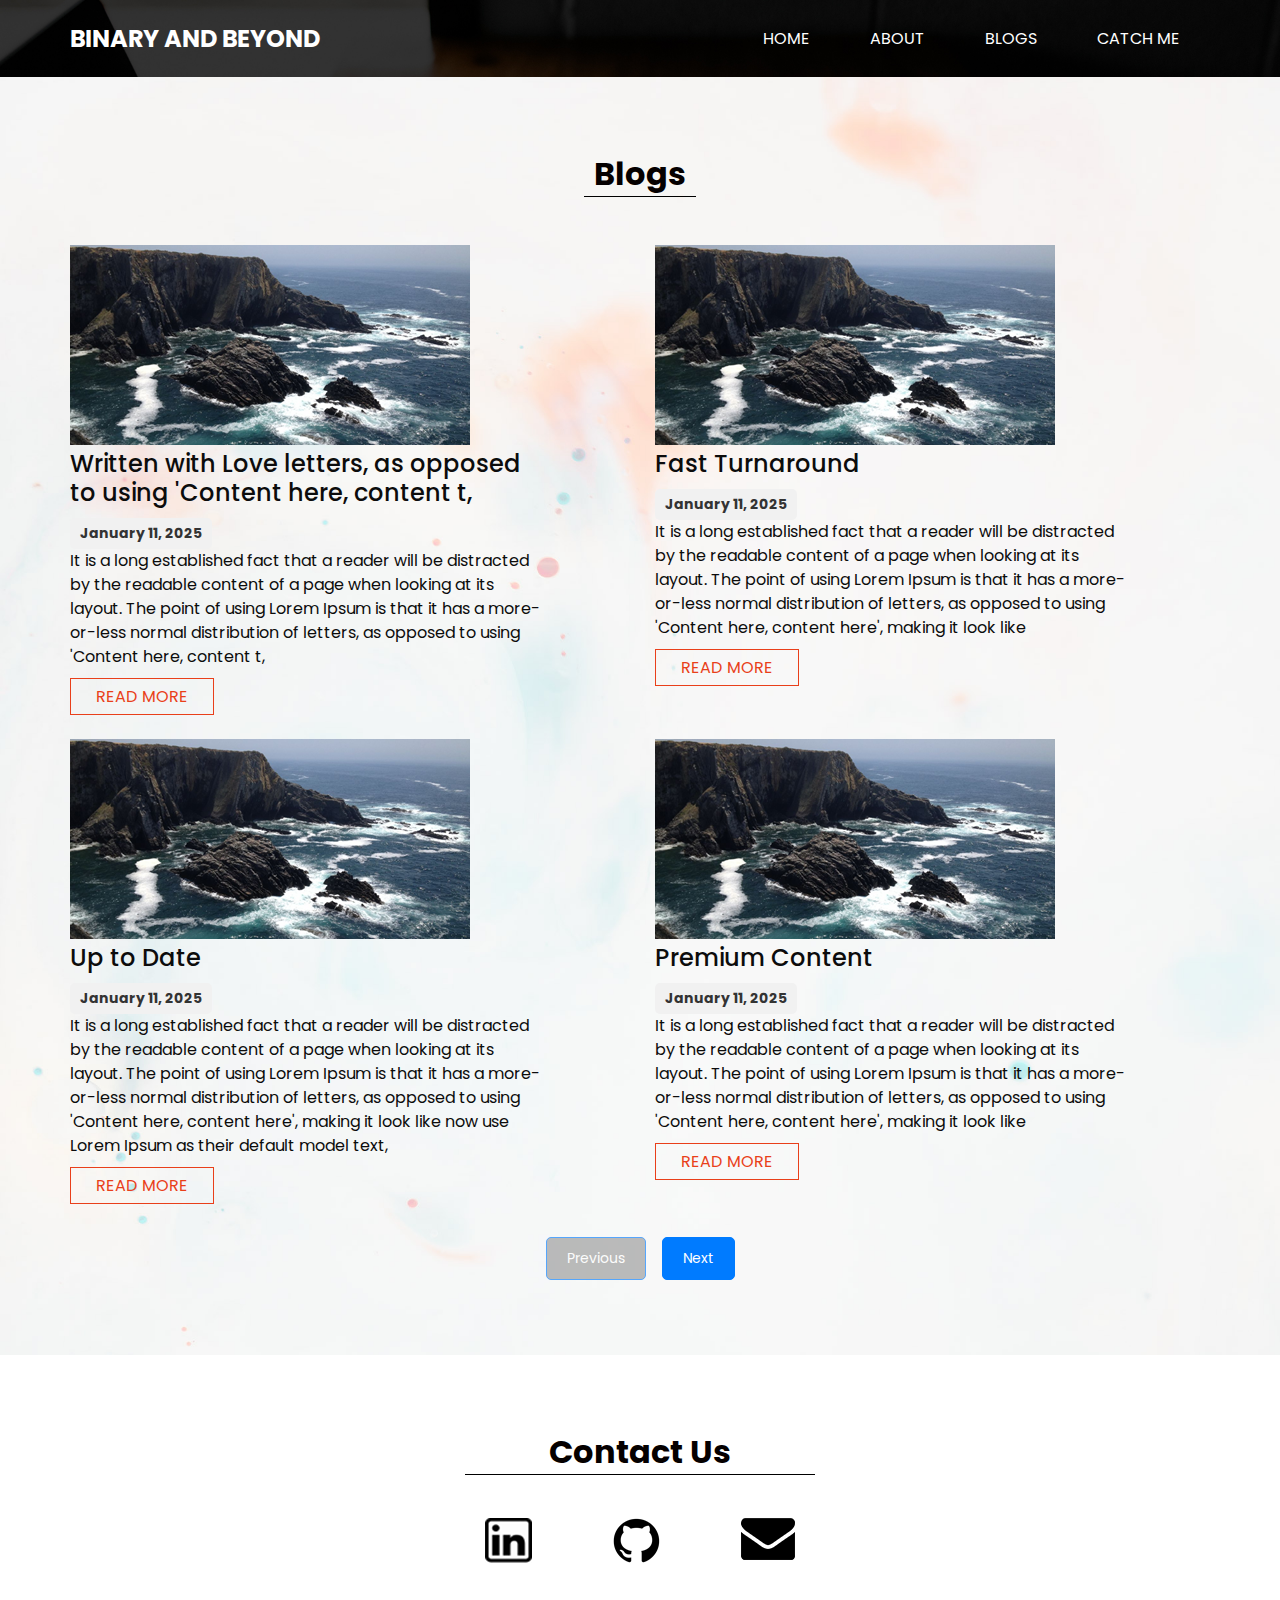
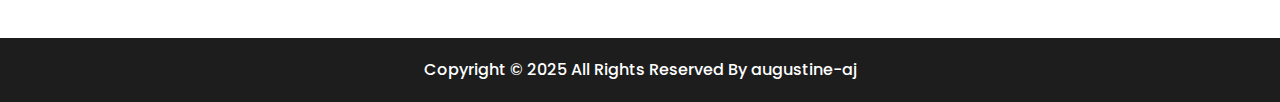
==== blogs.html @ b6eb5b26 "Add files via upload" ====
<!DOCTYPE html>
<html>

<head>
  <!-- Basic -->
  <meta charset="utf-8" />
  <meta http-equiv="X-UA-Compatible" content="IE=edge" />
  <!-- Mobile Metas -->
  <meta name="viewport" content="width=device-width, initial-scale=1, shrink-to-fit=no" />
  <!-- Site Metas -->
  <meta name="keywords" content="" />
  <meta name="description" content="" />
  <meta name="author" content="" />

  <title>Bianry and Beyond</title>

  <!-- slider stylesheet -->
  <link rel="stylesheet" type="text/css"
    href="https://cdnjs.cloudflare.com/ajax/libs/OwlCarousel2/2.1.3/assets/owl.carousel.min.css" />


  <!-- font wesome stylesheet -->
  <link rel="stylesheet" href="https://maxcdn.bootstrapcdn.com/font-awesome/4.3.0/css/font-awesome.min.css">

  <!-- bootstrap core css -->
  <link rel="stylesheet" type="text/css" href="css/bootstrap.css" />

  <!-- fonts style -->
  <link href="https://fonts.googleapis.com/css?family=Poppins:400,600,700&display=swap" rel="stylesheet">
  <!-- Custom styles for this template -->
  <link href="css/style.css" rel="stylesheet" />
  <!-- responsive style -->
  <link href="css/responsive.css" rel="stylesheet" />
</head>

<body class="sub_page">
  <div class="hero_area">
    <!-- header section strats -->
    <header class="header_section">
      <div class="container">
        <nav class="navbar navbar-expand-lg custom_nav-container pt-3">
          <a class="navbar-brand mr-5" href="index.html">
            <span>
              Binary and Beyond
            </span>
          </a>
          <div class="collapse navbar-collapse" id="navbarSupportedContent">
            <div class="d-flex ml-auto flex-column flex-lg-row align-items-center">
              <ul class="navbar-nav  ">
                <li class="nav-item active">
                  <a class="nav-link" href="index.html">Home <span class="sr-only">(current)</span></a>
                </li>
                <li class="nav-item">
                  <a class="nav-link" href="about.html"> About </a>
                </li>
                <li class="nav-item">
                  <a class="nav-link" href="blogs.html"> Blogs </a>
                </li>
                <li class="nav-item">
                  <a class="nav-link" href="contact.html">Catch me</a>
                </li>
              </ul>

            </div>
          </div>
        </nav>
      </div>
    </header>
    <!-- end header section -->
  </div>

  <div class="body_bg layout_padding">

    <!-- service section -->

    <section class="blog_section ">
      <div class="container">
        <div class="heading_container">
          <h2>
            Blogs
          </h2>
        </div>
      </div>
      <div class="container">
        <div class="row">
          <div class="col-md-6">
            <div class="box">
              <div class="img-box">
                <img src="images/blog_demo.png" alt="">
              </div>
              <h4>
                Written with Love letters, as opposed to using 'Content here, content t,
              </h4>
              <div class="post-date">
                <span>January 11, 2025</span> <!-- Example date -->
              </div>
              <p>
                It is a long established fact that a reader will be distracted by the readable content of a page when
                looking at its layout. The point of using Lorem Ipsum is that it has a more-or-less normal distribution
                of
                letters, as opposed to using 'Content here, content t,
              </p>
              <a href="">
                Read More
              </a>
            </div>
          </div>
          <div class="col-md-6">
            <div class="box align-items-end align-items-md-start text-right text-md-left">
              <div class="img-box">
                <img src="images/blog_demo.png" alt="">
              </div>
              <h4>
                Fast Turnaround
              </h4>
              <div class="post-date">
                <span>January 11, 2025</span> <!-- Example date -->
              </div>
              <p>
                It is a long established fact that a reader will be distracted by the readable content of a page when
                looking at its layout. The point of using Lorem Ipsum is that it has a more-or-less normal distribution
                of
                letters, as opposed to using 'Content here, content here', making it look like
              </p>
              <a href="">
                Read More
              </a>
            </div>
          </div>
        </div>
        <div class="row">
          <div class="col-md-6">
            <div class="box">
              <div class="img-box">
                <img src="images/blog_demo.png" alt="">
              </div>
              <h4>
                Up to Date
              </h4>
              <div class="post-date">
                <span>January 11, 2025</span> <!-- Example date -->
              </div>
              <p>
                It is a long established fact that a reader will be distracted by the readable content of a page when
                looking at its layout. The point of using Lorem Ipsum is that it has a more-or-less normal distribution
                of
                letters, as opposed to using 'Content here, content here', making it look like now use Lorem Ipsum as
                their default model text,
              </p>
              <a href="">
                Read More
              </a>
            </div>
          </div>
          <div class="col-md-6">
            <div class="box align-items-end align-items-md-start text-right text-md-left">
              <div class="img-box">
                <img src="images/blog_demo.png" alt="">
              </div>
              <h4>
                Premium Content
              </h4>
              <div class="post-date">
                <span>January 11, 2025</span> <!-- Example date -->
              </div>
              <p>
                It is a long established fact that a reader will be distracted by the readable content of a page when
                looking at its layout. The point of using Lorem Ipsum is that it has a more-or-less normal distribution
                of
                letters, as opposed to using 'Content here, content here', making it look like
              </p>
              <a href="">
                Read More
              </a>
            </div>
          </div>
        </div>
        <div class="row">
          <div class="col-md-6">
            <div class="box">
              <div class="img-box">
                <img src="images/blog_demo.png" alt="">
              </div>
              <h4>
                Written with Love letters, as opposed to using 'Content here, content t,
              </h4>
              <div class="post-date">
                <span>January 11, 2025</span> <!-- Example date -->
              </div>
              <p>
                It is a long established fact that a reader will be distracted by the readable content of a page when
                looking at its layout. The point of using Lorem Ipsum is that it has a more-or-less normal distribution
                of
                letters, as opposed to using 'Content here, content t,
              </p>
              <a href="">
                Read More
              </a>
            </div>
          </div>
          <div class="col-md-6">
            <div class="box align-items-end align-items-md-start text-right text-md-left">
              <div class="img-box">
                <img src="images/blog_demo.png" alt="">
              </div>
              <h4>
                Fast Turnaround
              </h4>
              <div class="post-date">
                <span>January 11, 2025</span> <!-- Example date -->
              </div>
              <p>
                It is a long established fact that a reader will be distracted by the readable content of a page when
                looking at its layout. The point of using Lorem Ipsum is that it has a more-or-less normal distribution
                of
                letters, as opposed to using 'Content here, content here', making it look like
              </p>
              <a href="">
                Read More
              </a>
            </div>
          </div>
        </div>
        <div class="row">
          <div class="col-md-6">
            <div class="box">
              <div class="img-box">
                <img src="images/blog_demo.png" alt="">
              </div>
              <h4>
                Written with Love letters, as opposed to using 'Content here, content t,
              </h4>
              <div class="post-date">
                <span>January 11, 2025</span> <!-- Example date -->
              </div>
              <p>
                It is a long established fact that a reader will be distracted by the readable content of a page when
                looking at its layout. The point of using Lorem Ipsum is that it has a more-or-less normal distribution
                of
                letters, as opposed to using 'Content here, content t,
              </p>
              <a href="">
                Read More
              </a>
            </div>
          </div>
          <div class="col-md-6">
            <div class="box align-items-end align-items-md-start text-right text-md-left">
              <div class="img-box">
                <img src="images/blog_demo.png" alt="">
              </div>
              <h4>
                Fast Turnaround
              </h4>
              <div class="post-date">
                <span>January 11, 2025</span> <!-- Example date -->
              </div>
              <p>
                It is a long established fact that a reader will be distracted by the readable content of a page when
                looking at its layout. The point of using Lorem Ipsum is that it has a more-or-less normal distribution
                of
                letters, as opposed to using 'Content here, content here', making it look like
              </p>
              <a href="">
                Read More
              </a>
            </div>
          </div>
        </div><div class="row">
          <div class="col-md-6">
            <div class="box">
              <div class="img-box">
                <img src="images/blog_demo.png" alt="">
              </div>
              <h4>
                Written with Love letters, as opposed to using 'Content here, content t,
              </h4>
              <div class="post-date">
                <span>January 11, 2025</span> <!-- Example date -->
              </div>
              <p>
                It is a long established fact that a reader will be distracted by the readable content of a page when
                looking at its layout. The point of using Lorem Ipsum is that it has a more-or-less normal distribution
                of
                letters, as opposed to using 'Content here, content t,
              </p>
              <a href="">
                Read More
              </a>
            </div>
          </div>
          <div class="col-md-6">
            <div class="box align-items-end align-items-md-start text-right text-md-left">
              <div class="img-box">
                <img src="images/blog_demo.png" alt="">
              </div>
              <h4>
                Fast Turnaround
              </h4>
              <div class="post-date">
                <span>January 11, 2025</span> <!-- Example date -->
              </div>
              <p>
                It is a long established fact that a reader will be distracted by the readable content of a page when
                looking at its layout. The point of using Lorem Ipsum is that it has a more-or-less normal distribution
                of
                letters, as opposed to using 'Content here, content here', making it look like
              </p>
              <a href="">
                Read More
              </a>
            </div>
          </div>
        </div>
        <div class="d-flex justify-content-center mt-4">
          <button id="prev-btn" class="btn btn-primary mx-2" disabled>Previous</button>
          <button id="next-btn" class="btn btn-primary mx-2">Next</button>
        </div>
      </div>
    </section>

    <!-- end service section -->

  </div>
  <!-- info section -->

  <section class="info_section layout_padding">
    <div class="footer_contact">
      <div class="heading_container">
        <h2>
          Contact Us
        </h2>
      </div>
      <div class="box">
        <a href="https://www.linkedin.com/in/augustine-aj/" class="img-box">
          <img src="images/linkedin.png" alt="" class="img-1">
          <img src="images/linkedin-o.png" alt="" class="img-2">
        </a>
        <a href="https://github.com/augustine-aj" class="img-box">
          <img src="images/github.png" alt="" class="img-1">
          <img src="images/github-o.png" alt="" class="img-2">
        </a>
        <a href="mailto:augustine04849@gmail.com" class="img-box">
          <img src="images/envelope.png" alt="" class="img-1">
          <img src="images/envelope-o.png" alt="" class="img-2">
        </a>
      </div>
    </div>


  </section>


  <!-- end info section -->

  <!-- footer section -->
  <section class="container-fluid footer_section">
    <p>
      Copyright &copy; 2025 All Rights Reserved By
      <a href="https://github.com/augustine-aj">augustine-aj</a>
    </p>
  </section>
  <!-- footer section -->

  <script type="text/javascript" src="js/jquery-3.4.1.min.js"></script>
  <script type="text/javascript" src="js/bootstrap.js"></script>
  <script>
    document.addEventListener("DOMContentLoaded", function() {
      // Reset scroll if the page was reloaded with a hash in the URL
      if (window.location.hash) {
        window.location.hash = ""; // Reset the hash on load
      }
    
      let currentPage = 1; // Start with the first page
      const itemsPerPage = 4; // Number of items to show per page
      const blogBoxes = document.querySelectorAll(".blog_section .box");
      const prevBtn = document.getElementById("prev-btn");
      const nextBtn = document.getElementById("next-btn");
      const blogSection = document.querySelector(".blog_section");
    
      // Function to show the specified page
      function showPage(page) {
        const startIdx = (page - 1) * itemsPerPage;
        const endIdx = page * itemsPerPage;
    
        // Hide all boxes
        blogBoxes.forEach((box, idx) => {
          box.style.display = idx >= startIdx && idx < endIdx ? "block" : "none";
        });
    
        // Update button states
        prevBtn.disabled = page === 1;
        nextBtn.disabled = endIdx >= blogBoxes.length;
    
        // If this is a subsequent page load, scroll smoothly to the top of the blog section
        if (page > 1) {
          blogSection.scrollIntoView({ behavior: "smooth", block: "start" });
        }
      }
    
      // Event listeners for previous and next buttons
      prevBtn.addEventListener("click", () => {
        if (currentPage > 1) {
          currentPage--;
          showPage(currentPage);
        }
      });
    
      nextBtn.addEventListener("click", () => {
        if (currentPage * itemsPerPage < blogBoxes.length) {
          currentPage++;
          showPage(currentPage);
        }
      });
    
      // Initialize the first page view
      showPage(currentPage);
    });
    
      </script>

</body>

</html>
---- css/style.css ----
body {
  font-family: 'Poppins', sans-serif;
  color: #0c0c0c;
  background-color: #ffffff;
}

.layout_padding {
  padding: 75px 0;
}

.layout_padding2 {
  padding: 45px 0;
}

.layout_padding2-top {
  padding-top: 45px;
}

.layout_padding2-bottom {
  padding-bottom: 45px;
}

.layout_padding-top {
  padding-top: 75px;
}

.layout_padding-bottom {
  padding-bottom: 75px;
}

.heading_container {
  display: -webkit-box;
  display: -ms-flexbox;
  display: flex;
}

.heading_container h2 {
  font-weight: bold;
  color: #050000;
  padding: 3px 10px;
  border-bottom: 1px solid #000000;
}

/*header section*/
.hero_area {
  height: 100vh;
  background-image: url(../images/hero-bg.jpg);
  background-size: cover;
}

.sub_page .hero_area {
  height: auto;
}

.header_section .container-fluid {
  padding-right: 25px;
  padding-left: 25px;
}

.header_section .nav_container {
  margin: 0 auto;
}

.custom_nav-container.navbar-expand-lg .navbar-nav .nav-item .nav-link {
  padding: 10px 30px;
  color: #ffffff;
  text-align: center;
  text-transform: uppercase;
}

a,
a:hover,
a:focus {
  text-decoration: none;
}

a:hover,
a:focus {
  color: initial;
}

.btn,
.btn:focus {
  outline: none !important;
  -webkit-box-shadow: none;
          box-shadow: none;
}

.custom_nav-container .nav_search-btn {
  background-image: url(../images/search-icon.png);
  background-size: 22px;
  background-repeat: no-repeat;
  background-position-y: 7px;
  width: 35px;
  height: 35px;
  padding: 0;
  border: none;
}

.navbar-brand {
  display: -webkit-box;
  display: -ms-flexbox;
  display: flex;
  -webkit-box-align: center;
      -ms-flex-align: center;
          align-items: center;
}

.navbar-brand img {
  width: 20px;
  margin-right: 5px;
}

.navbar-brand span {
  font-size: 24px;
  font-weight: 700;
  color: #ffffff;
  text-transform: uppercase;
}

.custom_nav-container {
  z-index: 99999;
  padding: 15px 0;
}

.custom_nav-container .navbar-toggler {
  outline: none;
}

.custom_nav-container .navbar-toggler .navbar-toggler-icon {
  background-image: url(../images/menu.png);
  background-size: 55px;
}

/*end header section*/
/* slider section */
.slider_section {
  height: calc(100% - 80px);
  display: -webkit-box;
  display: -ms-flexbox;
  display: flex;
  -webkit-box-align: center;
      -ms-flex-align: center;
          align-items: center;
}

.slider_section .detail-box {
  color: #ffffff;
}

.slider_section .detail-box h1 {
  text-transform: uppercase;
}

.slider_section .detail-box h1 span {
  color: #e93f1a;
}

.slider_section .detail-box p {
  margin-top: 15px;
}

.slider_section .detail-box .btn-box {
  margin-top: 45px;
}

.slider_section .detail-box .btn-box a {
  display: inline-block;
  padding: 10px 45px;
  background-color: #e93f1a;
  color: #ffffff;
  -webkit-transition: all 0.3s;
  transition: all 0.3s;
  border: 1px solid transparent;
  border-radius: 5px;
}

.slider_section .detail-box .btn-box a:hover {
  background-color: transparent;
  border-color: #e93f1a;
  color: #e93f1a;
}

.slider_section #carouselExampleIndicators {
  width: 100%;
}

.slider_section .carousel-indicators {
  -webkit-box-orient: vertical;
  -webkit-box-direction: normal;
      -ms-flex-direction: column;
          flex-direction: column;
  color: #ffffff;
  -webkit-box-pack: justify;
      -ms-flex-pack: justify;
          justify-content: space-between;
  left: initial;
  width: 25px;
  height: 200%;
  margin: 0;
  bottom: 50%;
  right: 45px;
  -webkit-transform: translateY(50%);
          transform: translateY(50%);
}

.slider_section .carousel-indicators::before {
  content: "";
  position: absolute;
  top: 50%;
  left: 50%;
  width: 1px;
  height: 55%;
  background-color: #ffffff;
  -webkit-transform: translate(-50%, -50%);
          transform: translate(-50%, -50%);
}

.slider_section .carousel-indicators span {
  margin: 0 2px;
}

.slider_section .carousel-indicators li {
  text-indent: unset;
  margin: 0;
  border: none;
  opacity: 1;
  background-color: transparent;
  width: auto;
  height: auto;
}

.slider_section .carousel-indicators li.active {
  color: #e93f1a;
}

.slider_section .custom_carousel-control {
  position: absolute;
  top: 50%;
  left: 25px;
  width: 105px;
  -webkit-transform: translateY(-50%);
          transform: translateY(-50%);
}

.slider_section .custom_carousel-control .carousel-control-prev,
.slider_section .custom_carousel-control .carousel-control-next {
  margin: 10px 0;
  position: relative;
  width: 45px;
  height: 45px;
  border: none;
  opacity: 1;
  background-repeat: no-repeat;
  background-size: 8px;
  background-position: center;
  background-color: #e8e8e8;
  border-radius: 100%;
}

.slider_section .custom_carousel-control .carousel-control-prev:hover,
.slider_section .custom_carousel-control .carousel-control-next:hover {
  background-color: #e93f1a;
}

.slider_section .custom_carousel-control .carousel-control-prev {
  background-image: url(../images/prev.png);
}

.slider_section .custom_carousel-control .carousel-control-prev:hover {
  background-image: url(../images/prev-white.png);
}

.slider_section .custom_carousel-control .carousel-control-next {
  background-image: url(../images/next.png);
}

.slider_section .custom_carousel-control .carousel-control-next:hover {
  background-image: url(../images/next-white.png);
}

/* end slider section */
.about_section .img-box img {
  width: 100%;
}

.about_section .detail-box a {
  display: inline-block;
  padding: 8px 35px;
  background-color: #e93f1a;
  color: #ffffff;
  -webkit-transition: all 0.3s;
  transition: all 0.3s;
  border: 1px solid transparent;
  border-radius: 5px;
  margin-top: 25px;
}

.about_section .detail-box a:hover {
  background-color: transparent;
  border-color: #e93f1a;
  color: #e93f1a;
}

.body_bg {
  background-image: url(../images/body_bg.jpg);
  background-size: cover;
}

.blog_section .heading_container {
  -webkit-box-pack: center;
      -ms-flex-pack: center;
          justify-content: center;
  margin-bottom: 25px;
}

.blog_section .box {
  display: -webkit-box;
  display: -ms-flexbox;
  display: flex;
  -webkit-box-orient: vertical;
  -webkit-box-direction: normal;
      -ms-flex-direction: column;
          flex-direction: column;
  -webkit-box-align: start;
      -ms-flex-align: start;
          align-items: flex-start;
  margin: 15px 0;
  width: 85%;
}

.blog_section .box h4 {
  margin-top: 5px;
}

.blog_section .box a {
  padding: 6px 25px;
  border: 1px solid #e93f1a;
  color: #e93f1a;
  text-transform: uppercase;
}

.quote_section .box {
  display: -webkit-box;
  display: -ms-flexbox;
  display: flex;
  -webkit-box-pack: justify;
      -ms-flex-pack: justify;
          justify-content: space-between;
  -webkit-box-align: center;
      -ms-flex-align: center;
          align-items: center;
}

.quote_section .box .btn-box a {
  display: inline-block;
  padding: 10px 55px;
  background-color: #e93f1a;
  color: #ffffff;
  -webkit-transition: all 0.3s;
  transition: all 0.3s;
  border: 1px solid transparent;
  border-radius: 5px;
}

.quote_section .box .btn-box a:hover {
  background-color: transparent;
  border-color: #e93f1a;
  color: #e93f1a;
}

.latest_section .contact_bg {
  background-color: #ffffff;
}

.latest_section .heading_container {
  -webkit-box-pack: center;
      -ms-flex-pack: center;
          justify-content: center;
  margin-bottom: 45px;
}

.latest_section .contact_form {
  padding-left: 25px;
  padding-right: 25px;
}

.latest_section .contact_form .top_input {
  display: -webkit-box;
  display: -ms-flexbox;
  display: flex;
  -webkit-box-pack: justify;
      -ms-flex-pack: justify;
          justify-content: space-between;
}

.latest_section .contact_form .top_input input {
  width: 48%;
}

.latest_section .contact_form input {
  width: 100%;
  margin: 15px 0;
  height: 50px;
  padding-left: 15px;
  border: none;
  outline: none;
  background-color: #1c1b2d;
  color: #ffffff;
}

.latest_section .contact_form input.message_input {
  padding: 25px 0 90px 15px;
}

.latest_section .contact_form input::-webkit-input-placeholder {
  color: rgba(255, 255, 255, 0.8);
}

.latest_section .contact_form input:-ms-input-placeholder {
  color: rgba(255, 255, 255, 0.8);
}

.latest_section .contact_form input::-ms-input-placeholder {
  color: rgba(255, 255, 255, 0.8);
}

.latest_section .contact_form input::placeholder {
  color: rgba(255, 255, 255, 0.8);
}

.latest_section .contact_form button {
  display: inline-block;
  padding: 8px 35px;
  background-color: #e93f1a;
  color: #ffffff;
  -webkit-transition: all 0.3s;
  transition: all 0.3s;
  border: 1px solid transparent;
  border-radius: 5px;
  margin-top: 15px;
  margin-bottom: 45px;
}

.latest_section .contact_form button:hover {
  background-color: transparent;
  border-color: #e93f1a;
  color: #e93f1a;
}

.latest_section .img-box img {
  width: 100%;
}

/* client_section */
.client_section {
  font-family: "Roboto", sans-serif;
}

.client_section .img-box {
  min-width: 175px;
  max-width: 175px;
}

.client_section .img-box img {
  width: 100%;
}

.client_section .client_container {
  width: 70%;
  margin: auto;
}

.client_section .client-id {
  display: -webkit-box;
  display: -ms-flexbox;
  display: flex;
  -webkit-box-align: center;
      -ms-flex-align: center;
          align-items: center;
}

.client_section .client_name {
  display: -webkit-box;
  display: -ms-flexbox;
  display: flex;
  text-align: right;
  padding-left: 20px;
}

.client_section .client_name h3 {
  font-weight: 300;
  text-transform: uppercase;
}

.client_section .client_name p {
  color: #e93f1a;
}

.client_section .client_detail {
  padding: 25px 45px;
  background-color: #e93f1a;
}

.client_section .client_text p,
.client_section .client_text blockquote {
  margin: 0;
  position: relative;
  color: #fff;
}

.client_section .client_text blockquote::before,
.client_section .client_text blockquote::after {
  position: absolute;
  font-family: "FontAwesome";
  font-size: 20px;
}

.client_section .client_text blockquote::before {
  content: "\f10d";
  top: -6px;
  left: -30px;
}

.client_section .client_text blockquote::after {
  content: "\f10e";
  bottom: -10px;
  right: 5px;
}

.client_section .carousel-indicators {
  bottom: -75px;
  -webkit-box-pack: center;
      -ms-flex-pack: center;
          justify-content: center;
}

.client_section .carousel-indicators li {
  width: 15px;
  height: 15px;
  -webkit-box-sizing: unset;
          box-sizing: unset;
  background-color: #e93f1a;
  opacity: 1;
  border-radius: 100%;
}

.client_section .carousel-indicators li.active {
  background-color: #000;
}

/* end client_section */
.info_section {
  display: -webkit-box;
  display: -ms-flexbox;
  display: flex;
  -webkit-box-pack: center;
      -ms-flex-pack: center;
          justify-content: center;
}

.info_section .footer_contact {
  width: 350px;
}

.info_section .footer_contact .heading_container h2 {
  width: 100%;
  text-align: center;
}

.info_section .footer_contact .box {
  display: -webkit-box;
  display: -ms-flexbox;
  display: flex;
  -webkit-box-pack: justify;
      -ms-flex-pack: justify;
          justify-content: space-between;
  padding: 35px 20px 0 20px;
}

.info_section .footer_contact .box .img-box .img-2 {
  display: none;
}

.info_section .footer_contact .box .img-box:hover .img-1 {
  display: none;
}

.info_section .footer_contact .box .img-box:hover .img-2 {
  display: inline;
}

/* footer section*/
.footer_section {
  font-weight: 500;
  -webkit-box-pack: center;
      -ms-flex-pack: center;
          justify-content: center;
  padding: 20px;
  background-color: #1d1d1d;
}

.footer_section p {
  color: #ffffff;
  margin: 0;
  text-align: center;
}

.footer_section a {
  color: #ffffff;
}

/* end footer section*/
/*# sourceMappingURL=style.css.map */
.btn {
  display: inline-block;
  background: #007bff; /* Adjust the color as per your design */
  color: #fff;
  padding: 10px 20px;
  text-decoration: none;
  font-size: 14px;
  border-radius: 5px;
  transition: background 0.3s ease;
}

.btn:hover {
  background: #0056b3;
}
.btn:disabled {
  background: #999;
  cursor: not-allowed;
}

/* Styling the date container */
.post-date {
  font-size: 14px;
  color: #999; /* Light gray color */
  margin-top: 10px; /* Adds space above the date */
}

/* Date text style */
.post-date span {
  background-color: #f1f1f1; /* Light background color to make the date stand out */
  padding: 5px 10px; /* Adds some padding around the date */
  border-radius: 5px; /* Rounded corners */
  font-weight: bold; /* Make the date text bold */
  color: #333; /* Dark text color */
  display: inline-block;
}
---- css/responsive.css ----
@media (max-width: 1120px) {}

@media (max-width: 992px) {
    .hero_area {
        height: auto;
    }

    .slider_section {
        padding-top: 45px;
        padding-bottom: 75px;
    }

    .custom_nav-container .nav_search-btn {
        background-position: center;
    }

    .slider_section {
        background-size: cover;
        background-position: left;
    }

    .slider_section .carousel-indicators {

        height: 100%;
    }
}

@media (max-width: 768px) {

    .slider_section .detail-box {
        text-align: center;
    }

    .slider_section .carousel-indicators {
        display: none;
    }

    .slider_section .custom_carousel-control {

        display: none;
    }

    .about_section .img-box {
        margin-top: 35px;
    }

    .service_section .box {
        width: 100%;
    }


    .quote_section .box {

        flex-direction: column;
        text-align: center;

    }

    .client_section .box {
        width: 100%;
    }

    .client_section .client_container {
        width: 100%;
    }
}

@media (max-width: 576px) {}

@media (max-width: 480px) {
    .info_section .footer_contact {
        width: 315px;
    }
}

@media (max-width: 400px) {}

@media (max-width: 360px) {}

@media (min-width: 1200px) {
    .container {
        max-width: 1170px;
    }

}
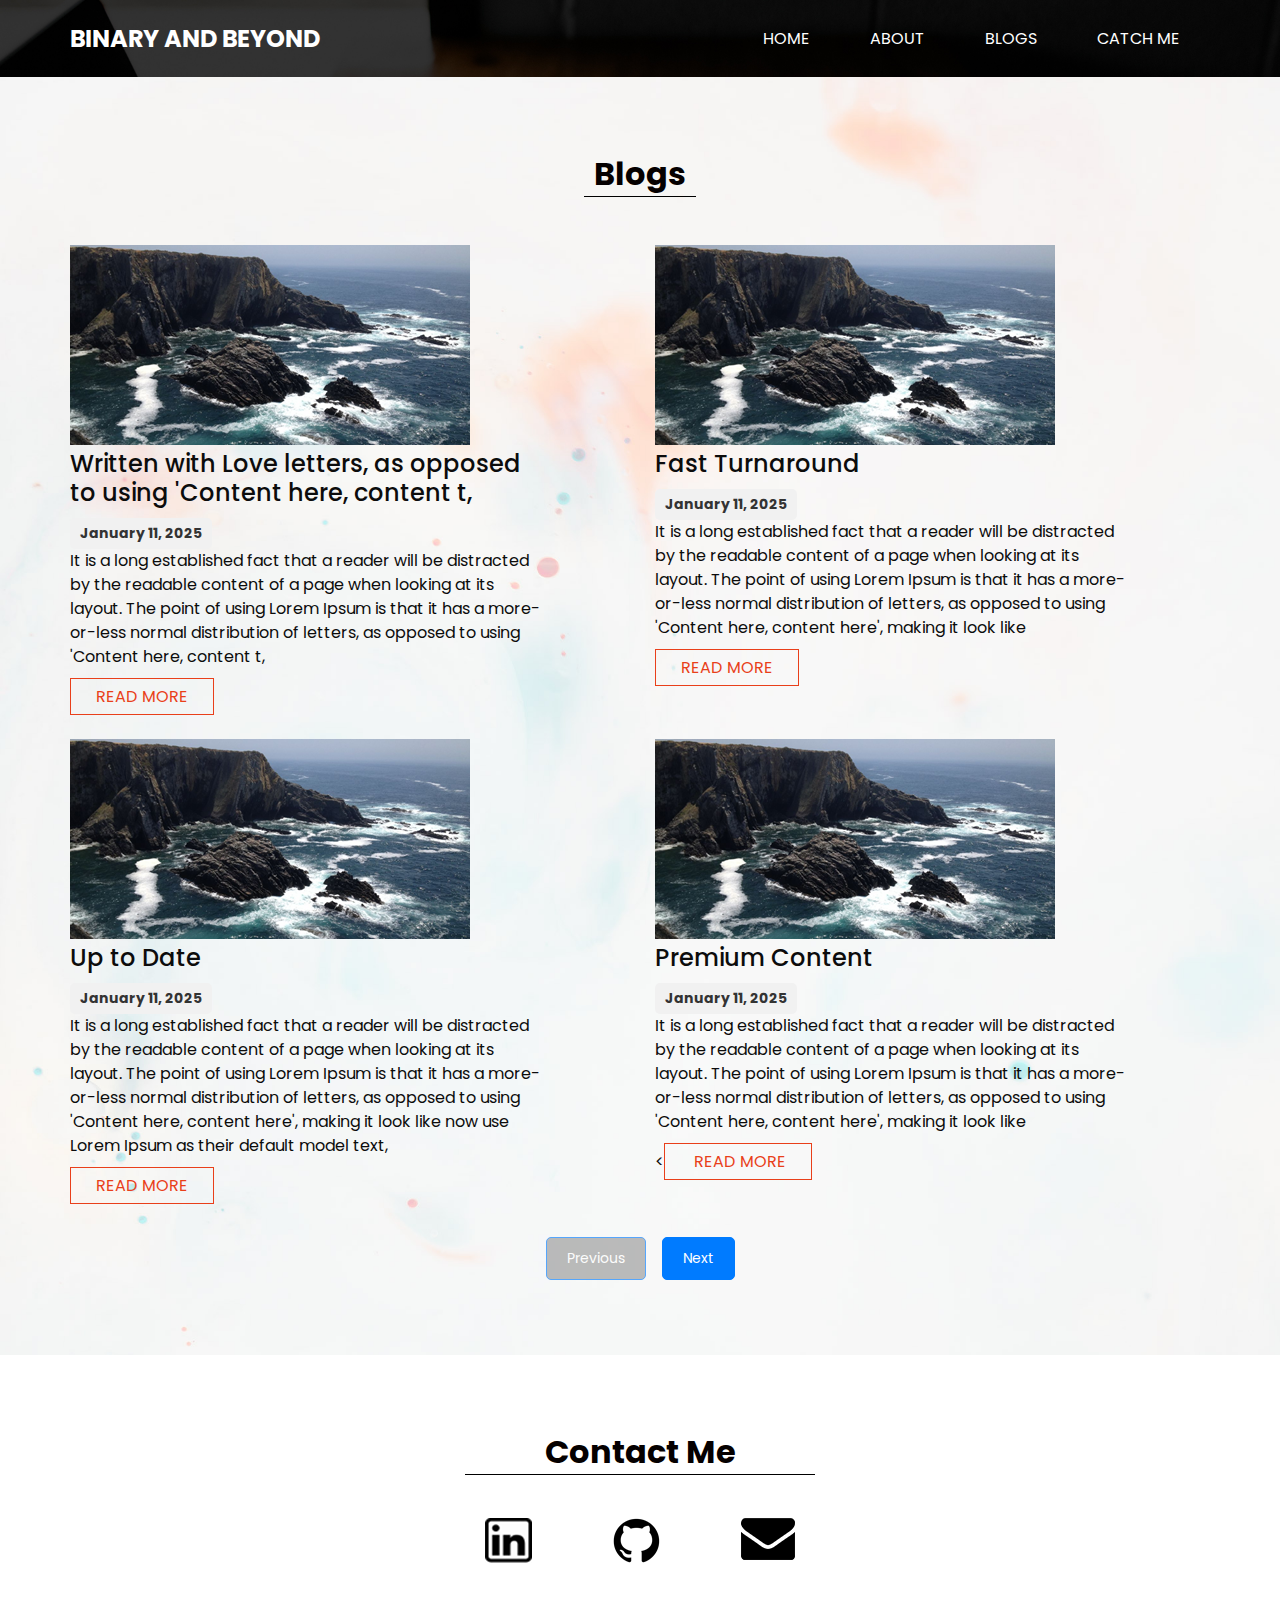
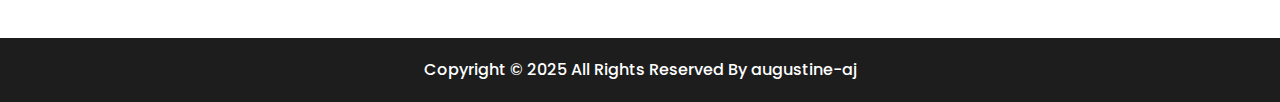
==== commit 646e4d0b: "Update blogs.html" ====
--- a/blogs.html
+++ b/blogs.html
@@ -100,7 +100,7 @@
                 of
                 letters, as opposed to using 'Content here, content t,
               </p>
-              <a href="">
+              <a href="articles/article.html">
                 Read More
               </a>
             </div>
@@ -122,7 +122,7 @@
                 of
                 letters, as opposed to using 'Content here, content here', making it look like
               </p>
-              <a href="">
+              <a href="articles/article.html">
                 Read More
               </a>
             </div>
@@ -147,7 +147,7 @@
                 letters, as opposed to using 'Content here, content here', making it look like now use Lorem Ipsum as
                 their default model text,
               </p>
-              <a href="">
+              <a href="articles/article.html">
                 Read More
               </a>
             </div>
@@ -169,7 +169,7 @@
                 of
                 letters, as opposed to using 'Content here, content here', making it look like
               </p>
-              <a href="">
+              <<a href="articles/article.html">
                 Read More
               </a>
             </div>
@@ -193,7 +193,7 @@
                 of
                 letters, as opposed to using 'Content here, content t,
               </p>
-              <a href="">
+              <a href="articles/article.html">
                 Read More
               </a>
             </div>
@@ -215,7 +215,7 @@
                 of
                 letters, as opposed to using 'Content here, content here', making it look like
               </p>
-              <a href="">
+              <a href="articles/article.html">
                 Read More
               </a>
             </div>
@@ -239,7 +239,7 @@
                 of
                 letters, as opposed to using 'Content here, content t,
               </p>
-              <a href="">
+              <a href="articles/article.html">
                 Read More
               </a>
             </div>
@@ -261,7 +261,7 @@
                 of
                 letters, as opposed to using 'Content here, content here', making it look like
               </p>
-              <a href="">
+              <a href="articles/article.html">
                 Read More
               </a>
             </div>
@@ -284,7 +284,7 @@
                 of
                 letters, as opposed to using 'Content here, content t,
               </p>
-              <a href="">
+              <a href="articles/article.html">
                 Read More
               </a>
             </div>
@@ -306,7 +306,7 @@
                 of
                 letters, as opposed to using 'Content here, content here', making it look like
               </p>
-              <a href="">
+              <a href="articles/article.html">
                 Read More
               </a>
             </div>
@@ -328,7 +328,7 @@
     <div class="footer_contact">
       <div class="heading_container">
         <h2>
-          Contact Us
+          Contact Me
         </h2>
       </div>
       <div class="box">
@@ -421,4 +421,4 @@
 
 </body>
 
-</html>+</html>
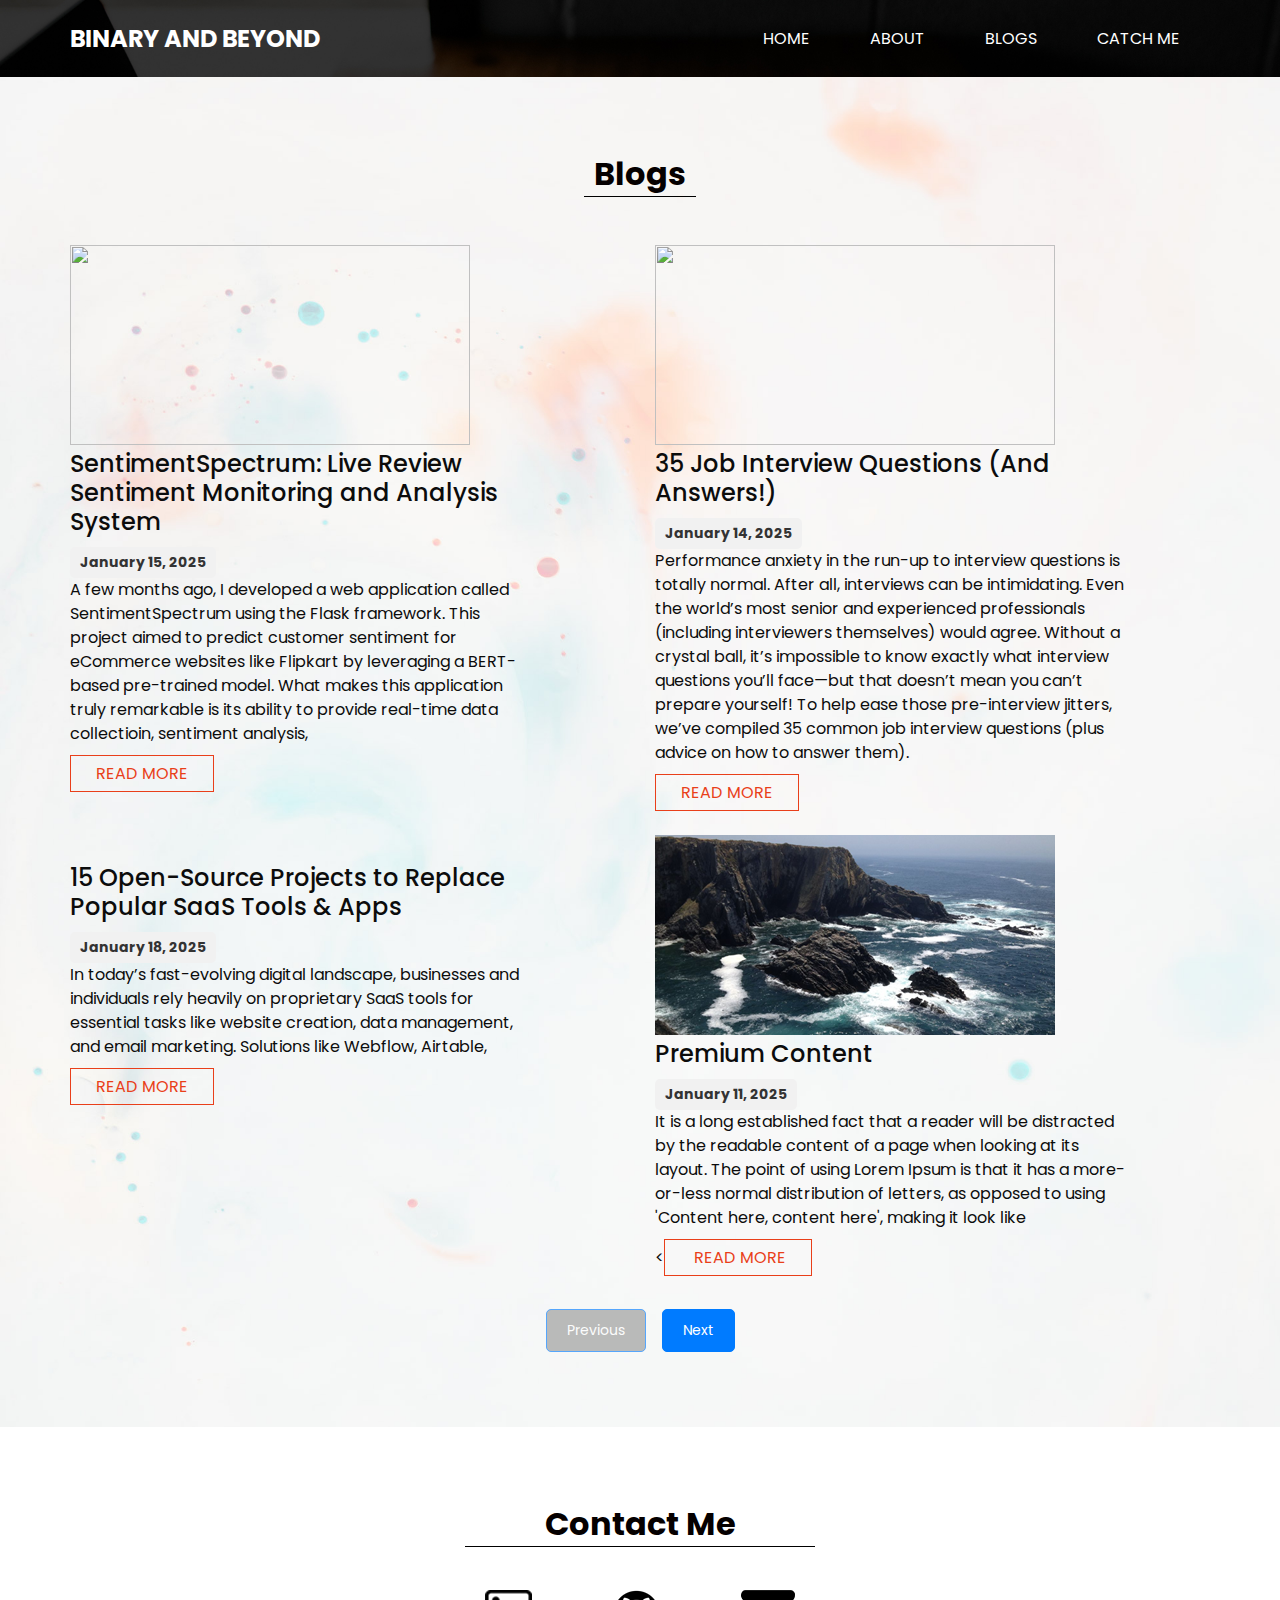
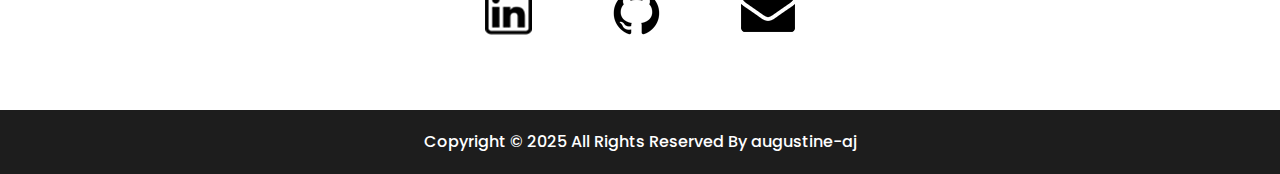
==== commit 21525b56: "Update blogs.html" ====
--- a/blogs.html
+++ b/blogs.html
@@ -44,6 +44,10 @@
               Binary and Beyond
             </span>
           </a>
+          <button class="navbar-toggler" type="button" data-toggle="collapse" data-target="#navbarSupportedContent"
+            aria-controls="navbarSupportedContent" aria-expanded="false" aria-label="Toggle navigation">
+            <span class="navbar-toggler-icon"></span>
+          </button>
           <div class="collapse navbar-collapse" id="navbarSupportedContent">
             <div class="d-flex ml-auto flex-column flex-lg-row align-items-center">
               <ul class="navbar-nav  ">
@@ -86,21 +90,18 @@
           <div class="col-md-6">
             <div class="box">
               <div class="img-box">
-                <img src="images/blog_demo.png" alt="">
-              </div>
-              <h4>
-                Written with Love letters, as opposed to using 'Content here, content t,
-              </h4>
-              <div class="post-date">
-                <span>January 11, 2025</span> <!-- Example date -->
-              </div>
-              <p>
-                It is a long established fact that a reader will be distracted by the readable content of a page when
-                looking at its layout. The point of using Lorem Ipsum is that it has a more-or-less normal distribution
-                of
-                letters, as opposed to using 'Content here, content t,
-              </p>
-              <a href="articles/article.html">
+                <img src="https://augustine-aj.github.io/blogs/articles/SentimentSpectrum%20blog/images/sentimentspectrum_header_image.png" alt="" style="width: 400px; height: 200px">
+              </div>
+              <h4>
+                SentimentSpectrum: Live Review Sentiment Monitoring and Analysis System
+              </h4>
+              <div class="post-date">
+                <span>January 15, 2025</span> <!-- Example date -->
+              </div>
+              <p>
+                A few months ago, I developed a web application called SentimentSpectrum using the Flask framework. This project aimed to predict customer sentiment for eCommerce websites like Flipkart by leveraging a BERT-based pre-trained model. What makes this application truly remarkable is its ability to provide real-time data collectioin, sentiment analysis,
+              </p>
+              <a href="articles/SentimentSpectrum%20blog/SentimentSpectrum_blog.html">
                 Read More
               </a>
             </div>
@@ -108,21 +109,19 @@
           <div class="col-md-6">
             <div class="box align-items-end align-items-md-start text-right text-md-left">
               <div class="img-box">
-                <img src="images/blog_demo.png" alt="">
-              </div>
-              <h4>
-                Fast Turnaround
-              </h4>
-              <div class="post-date">
-                <span>January 11, 2025</span> <!-- Example date -->
-              </div>
-              <p>
-                It is a long established fact that a reader will be distracted by the readable content of a page when
-                looking at its layout. The point of using Lorem Ipsum is that it has a more-or-less normal distribution
-                of
-                letters, as opposed to using 'Content here, content here', making it look like
-              </p>
-              <a href="articles/article.html">
+                <img src="https://augustine-aj.github.io/blogs/articles/35%20job%20interview%20qanda/images/job-interview-questions.jpg" alt="" style="width: 400px; height: 200px">
+              </div>
+              <h4>
+                35 Job Interview Questions (And Answers!)
+              </h4>
+              <div class="post-date">
+                <span>January 14, 2025</span> <!-- Example date -->
+              </div>
+              <p>
+                Performance anxiety in the run-up to interview questions is totally normal. After all, interviews can be intimidating. Even the world’s most senior and experienced professionals (including interviewers themselves) would agree.
+                Without a crystal ball, it’s impossible to know exactly what interview questions you’ll face—but that doesn’t mean you can’t prepare yourself! To help ease those pre-interview jitters, we’ve compiled 35 common job interview questions (plus advice on how to answer them).
+              </p>
+              <a href="articles/35 job interview qanda/35 job inerview qanda.html">
                 Read More
               </a>
             </div>
@@ -132,22 +131,18 @@
           <div class="col-md-6">
             <div class="box">
               <div class="img-box">
-                <img src="images/blog_demo.png" alt="">
-              </div>
-              <h4>
-                Up to Date
-              </h4>
-              <div class="post-date">
-                <span>January 11, 2025</span> <!-- Example date -->
-              </div>
-              <p>
-                It is a long established fact that a reader will be distracted by the readable content of a page when
-                looking at its layout. The point of using Lorem Ipsum is that it has a more-or-less normal distribution
-                of
-                letters, as opposed to using 'Content here, content here', making it look like now use Lorem Ipsum as
-                their default model text,
-              </p>
-              <a href="articles/article.html">
+                <img src="articles/15_open_source_github_jan16/images/saas_tools.png" alt="">
+              </div>
+              <h4>
+                15 Open-Source Projects to Replace Popular SaaS Tools & Apps
+              </h4>
+              <div class="post-date">
+                <span>January 18, 2025</span> <!-- Example date -->
+              </div>
+              <p>
+                In today’s fast-evolving digital landscape, businesses and individuals rely heavily on proprietary SaaS tools for essential tasks like website creation, data management, and email marketing. Solutions like Webflow, Airtable,
+              </p>
+              <a href="articles/15_open_source_github_jan16/15-open-source-github-jan16.html">
                 Read More
               </a>
             </div>
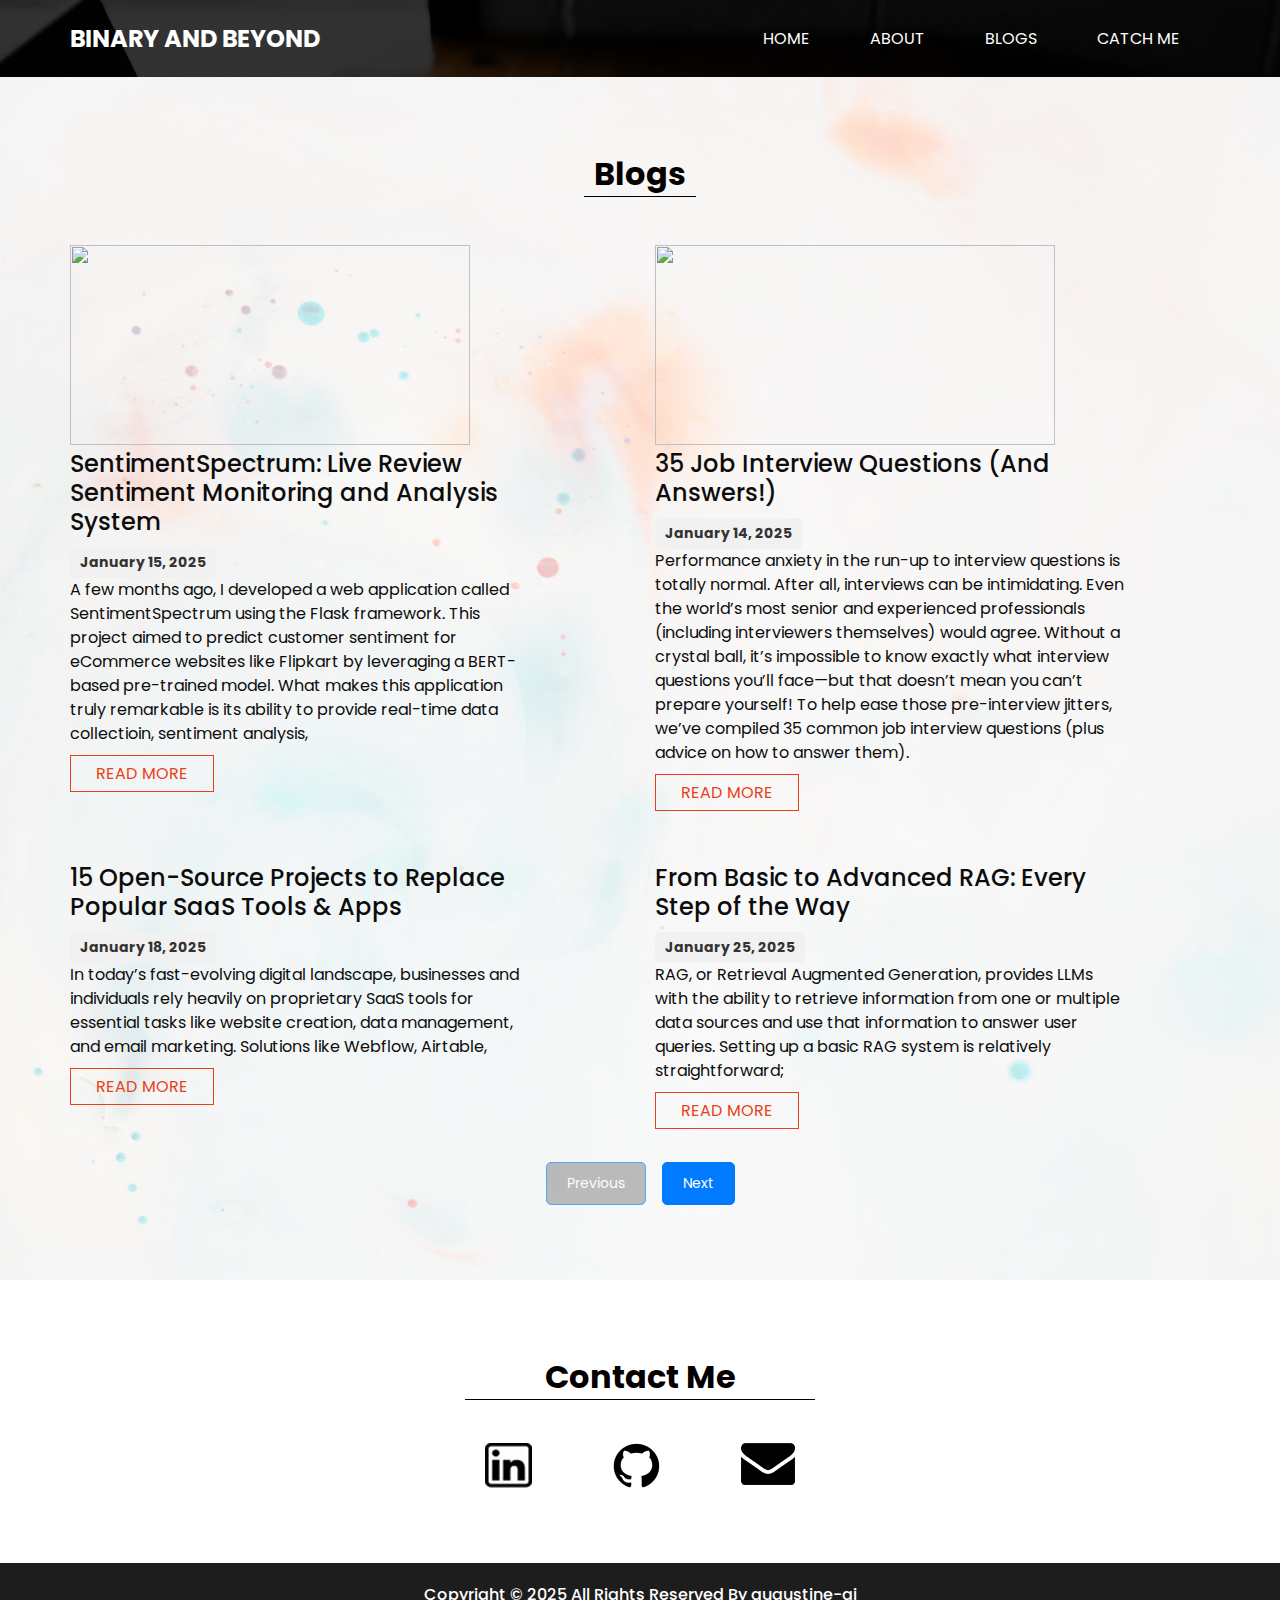
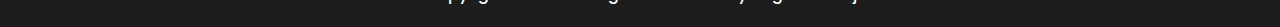
==== commit 9abb5f09: "Update blogs.html" ====
--- a/blogs.html
+++ b/blogs.html
@@ -150,10 +150,53 @@
           <div class="col-md-6">
             <div class="box align-items-end align-items-md-start text-right text-md-left">
               <div class="img-box">
-                <img src="images/blog_demo.png" alt="">
-              </div>
-              <h4>
-                Premium Content
+                <img src="articles/Basic to advanced rag/images/basic_rag.webp" alt="">
+              </div>
+              <h4>
+                From Basic to Advanced RAG: Every Step of the Way
+              </h4>
+              <div class="post-date">
+                <span>January 25, 2025</span> <!-- Example date -->
+              </div>
+              <p>
+                RAG, or Retrieval Augmented Generation, provides LLMs with the ability to retrieve information from one or multiple data sources and use that information to answer user queries. Setting up a basic RAG system is relatively straightforward;
+              </p>
+              <a href="articles/article.html">
+                Read More
+              </a>
+            </div>
+          </div>
+        </div>
+        <div class="row">
+          <div class="col-md-6">
+            <div class="box">
+              <div class="img-box">
+                <img src="images/blog_demo.png" alt="">
+              </div>
+              <h4>
+                Written with Love letters, as opposed to using 'Content here, content t,
+              </h4>
+              <div class="post-date">
+                <span>January 11, 2025</span> <!-- Example date -->
+              </div>
+              <p>
+                It is a long established fact that a reader will be distracted by the readable content of a page when
+                looking at its layout. The point of using Lorem Ipsum is that it has a more-or-less normal distribution
+                of
+                letters, as opposed to using 'Content here, content t,
+              </p>
+              <a href="articles/article.html">
+                Read More
+              </a>
+            </div>
+          </div>
+          <div class="col-md-6">
+            <div class="box align-items-end align-items-md-start text-right text-md-left">
+              <div class="img-box">
+                <img src="images/blog_demo.png" alt="">
+              </div>
+              <h4>
+                Fast Turnaround
               </h4>
               <div class="post-date">
                 <span>January 11, 2025</span> <!-- Example date -->
@@ -164,7 +207,7 @@
                 of
                 letters, as opposed to using 'Content here, content here', making it look like
               </p>
-              <<a href="articles/article.html">
+              <a href="articles/article.html">
                 Read More
               </a>
             </div>
@@ -217,51 +260,6 @@
           </div>
         </div>
         <div class="row">
-          <div class="col-md-6">
-            <div class="box">
-              <div class="img-box">
-                <img src="images/blog_demo.png" alt="">
-              </div>
-              <h4>
-                Written with Love letters, as opposed to using 'Content here, content t,
-              </h4>
-              <div class="post-date">
-                <span>January 11, 2025</span> <!-- Example date -->
-              </div>
-              <p>
-                It is a long established fact that a reader will be distracted by the readable content of a page when
-                looking at its layout. The point of using Lorem Ipsum is that it has a more-or-less normal distribution
-                of
-                letters, as opposed to using 'Content here, content t,
-              </p>
-              <a href="articles/article.html">
-                Read More
-              </a>
-            </div>
-          </div>
-          <div class="col-md-6">
-            <div class="box align-items-end align-items-md-start text-right text-md-left">
-              <div class="img-box">
-                <img src="images/blog_demo.png" alt="">
-              </div>
-              <h4>
-                Fast Turnaround
-              </h4>
-              <div class="post-date">
-                <span>January 11, 2025</span> <!-- Example date -->
-              </div>
-              <p>
-                It is a long established fact that a reader will be distracted by the readable content of a page when
-                looking at its layout. The point of using Lorem Ipsum is that it has a more-or-less normal distribution
-                of
-                letters, as opposed to using 'Content here, content here', making it look like
-              </p>
-              <a href="articles/article.html">
-                Read More
-              </a>
-            </div>
-          </div>
-        </div><div class="row">
           <div class="col-md-6">
             <div class="box">
               <div class="img-box">
